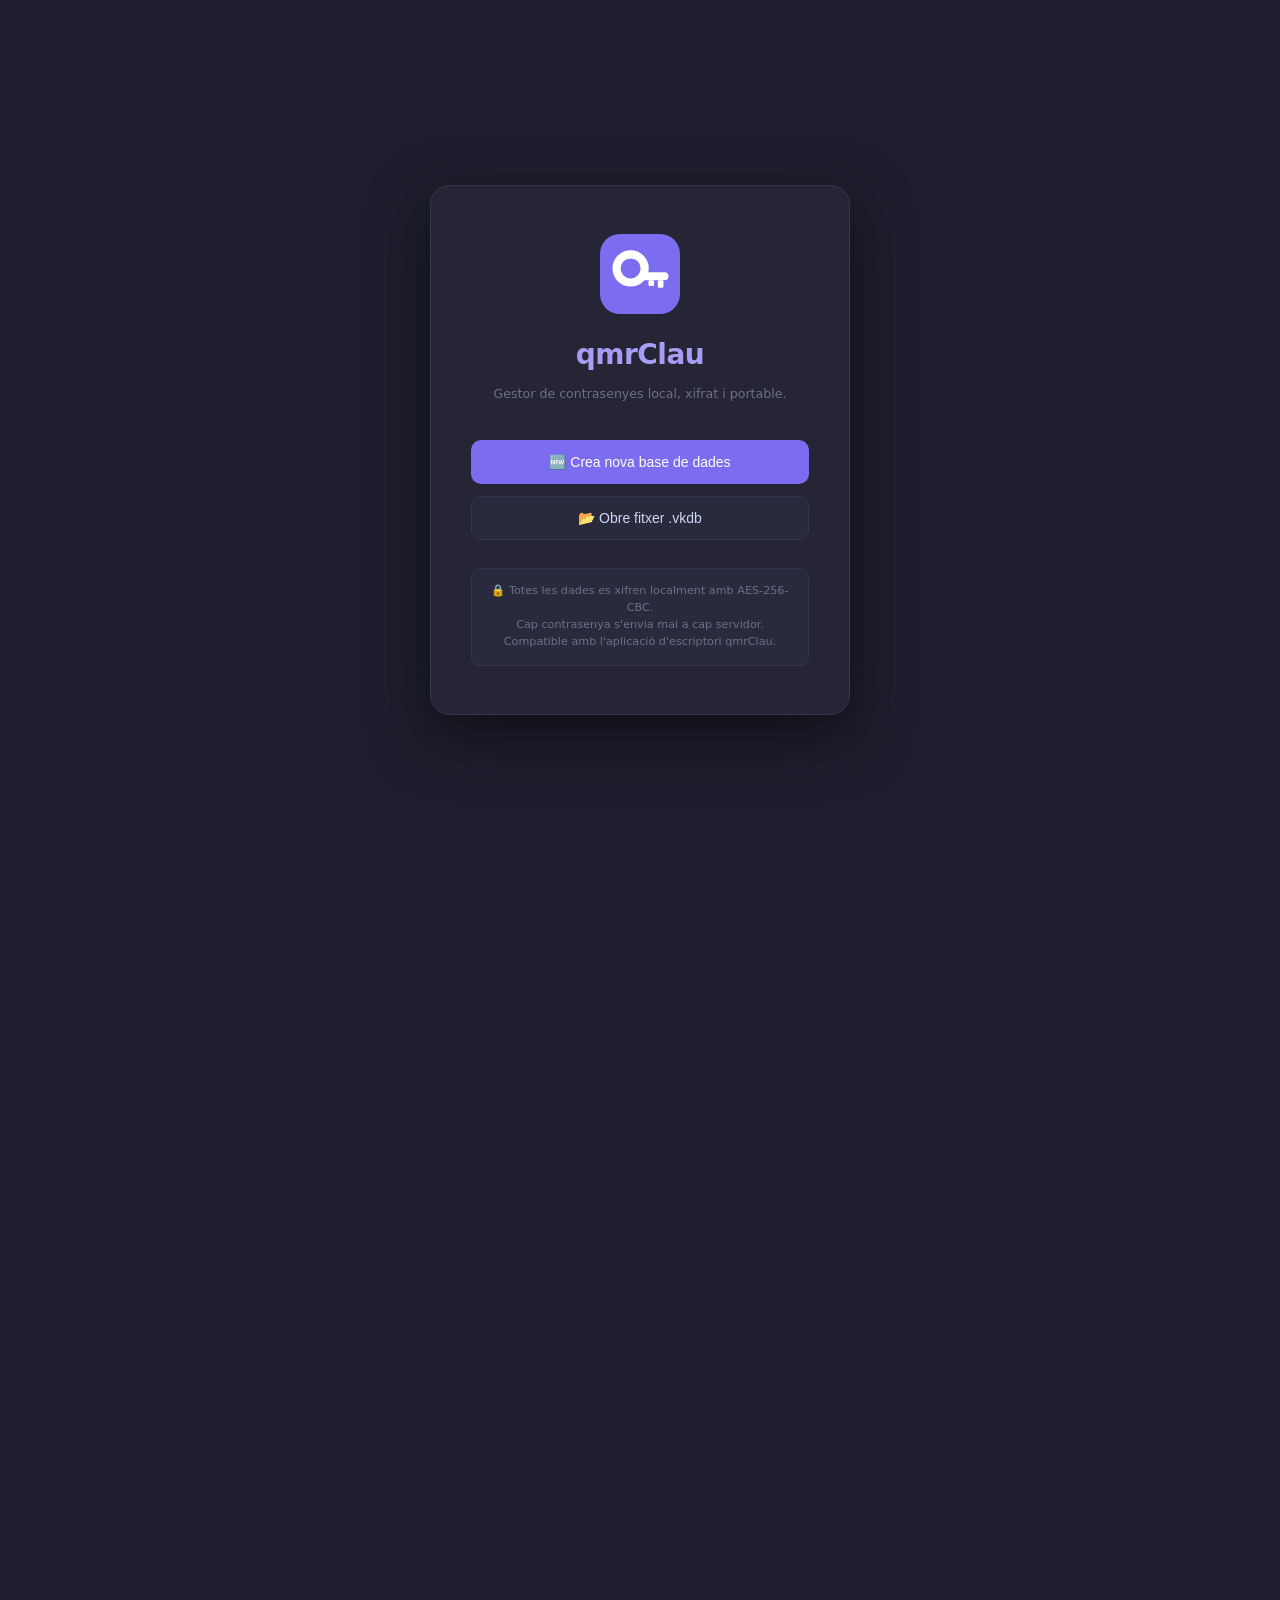
==== pwa/index.html @ 9c02b60f "feat: Implement WebCrypto-based encryption and database utilities - Added crypto.js for handling enc" ====
<!DOCTYPE html>
<html lang="ca">
<head>
  <meta charset="UTF-8">
  <meta name="viewport" content="width=device-width, initial-scale=1.0">
  <title>qmrClau</title>
  <link rel="manifest" href="manifest.json">
  <meta name="theme-color" content="#7c6cf0">
  <link rel="icon" href="icon.svg">
  <link rel="apple-touch-icon" href="icon.svg">
  <link rel="stylesheet" href="css/app.css">
</head>
<body>

  <!-- ===== WELCOME SCREEN ===== -->
  <div id="screen-welcome">
    <div class="welcome-card">
      <img src="icon.svg" alt="qmrClau" class="welcome-icon">
      <h1 class="welcome-title">qmrClau</h1>
      <p class="welcome-subtitle">Gestor de contrasenyes local, xifrat i portable.</p>
      <div class="welcome-buttons">
        <button id="btn-create" class="btn btn-primary">🆕 Crea nova base de dades</button>
        <button id="btn-open"   class="btn btn-secondary">📂 Obre fitxer .vkdb</button>
      </div>
      <div class="welcome-security">
        🔒 Totes les dades es xifren localment amb AES-256-CBC.<br>
        Cap contrasenya s'envia mai a cap servidor.<br>
        Compatible amb l'aplicació d'escriptori qmrClau.
      </div>
    </div>
  </div>

  <!-- ===== MAIN APP SCREEN ===== -->
  <div id="screen-main" hidden>

    <!-- Mobile sidebar overlay -->
    <div id="sidebar-overlay" class="sidebar-overlay hidden"></div>

    <div class="app-layout">

      <!-- Sidebar -->
      <aside id="sidebar" class="sidebar">
        <div class="sidebar-header">
          <img src="icon.svg" alt="" class="sidebar-logo">
          <span class="sidebar-title">qmrClau</span>
        </div>
        <div id="sidebar-filename" class="sidebar-filename"></div>
        <div id="tree-container" class="sidebar-tree"></div>
      </aside>

      <!-- Main content area -->
      <div class="main-content">

        <!-- Toolbar -->
        <div class="toolbar">
          <div class="toolbar-left">
            <!-- Hamburger (mobile only) -->
            <button id="btn-hamburger" class="btn-hamburger" title="Menú">☰</button>
            <!-- Breadcrumb -->
            <div id="breadcrumb" class="breadcrumb"></div>
          </div>
          <div class="toolbar-right">
            <input
              id="search-input"
              class="search-input"
              type="search"
              placeholder="🔍 Cerca…"
              aria-label="Cerca entrades"
            >
            <button id="btn-save" class="btn btn-icon" title="Desa (Ctrl+S)">
              💾
              <span class="unsaved-dot" aria-hidden="true"></span>
            </button>
            <button id="btn-generator" class="btn btn-icon" title="Generador de contrasenyes">⚡</button>
            <button id="btn-export"    class="btn btn-icon" title="Exporta a CSV">📤</button>
            <button id="btn-import"    class="btn btn-icon" title="Importa des de CSV">📥</button>
            <button id="btn-lock"      class="btn btn-icon" title="Bloqueja i tanca">🔒</button>
          </div>
        </div>

        <!-- Entries area -->
        <div class="entries-container">
          <div class="entries-header">
            <div>
              <span id="entries-header-title" class="entries-header-title">Selecciona un grup</span>
              <span id="entries-count"        class="entries-count"></span>
            </div>
            <button id="btn-add-entry" class="btn btn-primary btn-sm" hidden>
              + Afegeix entrada
            </button>
          </div>
          <div id="entries-grid" class="entries-grid"></div>
        </div>

      </div><!-- .main-content -->
    </div><!-- .app-layout -->
  </div><!-- #screen-main -->

  <!-- Modal overlay -->
  <div id="modal-overlay" class="modal-overlay hidden">
    <div id="modal-box" class="modal-box"></div>
  </div>

  <!-- Toast notifications -->
  <div id="toast" class="toast hidden"></div>

  <script type="module" src="js/app.js"></script>
  <script>
    if ('serviceWorker' in navigator) {
      navigator.serviceWorker.register('./sw.js', { scope: './' })
        .then(reg => console.log('SW registered', reg.scope))
        .catch(err => console.warn('SW registration failed', err));
    }
  </script>
</body>
</html>
---- pwa/css/app.css ----
/* qmrClau PWA - Dark Theme CSS */
:root {
  --bg: #1e1e2e;
  --bg2: #252535;
  --bg3: #2a2a3e;
  --accent: #7c6cf0;
  --accent-light: #a89df4;
  --text: #cdd6f4;
  --text-dim: #6c7086;
  --success: #4ecdc4;
  --warning: #ffe66d;
  --danger: #ff6b6b;
  --border: #363650;
  --radius: 10px;
}

*, *::before, *::after { box-sizing: border-box; margin: 0; padding: 0; }

html, body {
  height: 100%;
  font-family: 'Segoe UI', system-ui, -apple-system, sans-serif;
  background: var(--bg);
  color: var(--text);
  font-size: 14px;
  line-height: 1.5;
  overflow: hidden;
}

/* ===== SCROLLBARS ===== */
::-webkit-scrollbar { width: 6px; height: 6px; }
::-webkit-scrollbar-track { background: var(--bg); }
::-webkit-scrollbar-thumb { background: var(--border); border-radius: 3px; }
::-webkit-scrollbar-thumb:hover { background: var(--accent); }

/* ===== WELCOME SCREEN ===== */
#screen-welcome {
  display: flex;
  align-items: center;
  justify-content: center;
  min-height: 100vh;
  background: var(--bg);
  padding: 20px;
}

.welcome-card {
  background: var(--bg2);
  border: 1px solid var(--border);
  border-radius: 20px;
  padding: 48px 40px;
  max-width: 420px;
  width: 100%;
  text-align: center;
  box-shadow: 0 20px 60px rgba(0,0,0,0.5);
}

.welcome-icon {
  width: 80px;
  height: 80px;
  margin: 0 auto 20px;
  display: block;
  border-radius: 20px;
}

.welcome-title {
  font-size: 2rem;
  font-weight: 700;
  color: var(--accent-light);
  margin-bottom: 8px;
  letter-spacing: -0.5px;
}

.welcome-subtitle {
  color: var(--text-dim);
  font-size: 0.9rem;
  margin-bottom: 36px;
  line-height: 1.6;
}

.welcome-buttons {
  display: flex;
  flex-direction: column;
  gap: 12px;
  margin-bottom: 28px;
}

.welcome-security {
  font-size: 0.8rem;
  color: var(--text-dim);
  line-height: 1.5;
  padding: 14px;
  background: var(--bg3);
  border-radius: var(--radius);
  border: 1px solid var(--border);
}

/* ===== BUTTONS ===== */
.btn {
  display: inline-flex;
  align-items: center;
  justify-content: center;
  gap: 6px;
  min-height: 36px;
  padding: 0 16px;
  border: none;
  border-radius: var(--radius);
  font-size: 0.9rem;
  font-weight: 500;
  cursor: pointer;
  transition: all 0.15s ease;
  text-decoration: none;
  white-space: nowrap;
  user-select: none;
}

.btn:focus-visible {
  outline: 2px solid var(--accent);
  outline-offset: 2px;
}

.btn-primary {
  background: var(--accent);
  color: white;
  font-size: 1rem;
  min-height: 44px;
  padding: 0 24px;
}
.btn-primary:hover { background: #6a5cd8; transform: translateY(-1px); }
.btn-primary:active { transform: translateY(0); }

.btn-secondary {
  background: var(--bg3);
  color: var(--text);
  border: 1px solid var(--border);
  font-size: 1rem;
  min-height: 44px;
  padding: 0 24px;
}
.btn-secondary:hover { background: var(--border); border-color: var(--accent); }

.btn-icon {
  background: var(--bg3);
  color: var(--text);
  border: 1px solid var(--border);
  min-height: 36px;
  min-width: 36px;
  padding: 0 10px;
  font-size: 0.85rem;
  position: relative;
}
.btn-icon:hover { background: var(--accent); color: white; border-color: var(--accent); }

.btn-danger {
  background: transparent;
  color: var(--danger);
  border: 1px solid transparent;
  min-height: 30px;
  padding: 0 8px;
  font-size: 0.8rem;
}
.btn-danger:hover { background: rgba(255,107,107,0.15); border-color: var(--danger); }

.btn-success {
  background: var(--success);
  color: #1e1e2e;
  font-weight: 600;
}
.btn-success:hover { background: #3db8b0; }

.btn-sm {
  min-height: 28px;
  padding: 0 10px;
  font-size: 0.8rem;
  border-radius: 6px;
}

/* Unsaved dot on save button */
.btn-icon .unsaved-dot {
  position: absolute;
  top: 4px;
  right: 4px;
  width: 8px;
  height: 8px;
  background: var(--warning);
  border-radius: 50%;
  display: none;
}
.btn-icon.has-unsaved .unsaved-dot { display: block; }

/* ===== APP LAYOUT ===== */
#screen-main {
  display: flex;
  height: 100vh;
  overflow: hidden;
}

.app-layout {
  display: flex;
  width: 100%;
  height: 100%;
  overflow: hidden;
}

/* ===== SIDEBAR ===== */
.sidebar {
  width: 250px;
  min-width: 250px;
  background: var(--bg2);
  border-right: 1px solid var(--border);
  display: flex;
  flex-direction: column;
  overflow: hidden;
  transition: transform 0.25s ease;
}

.sidebar-header {
  display: flex;
  align-items: center;
  gap: 10px;
  padding: 14px 16px;
  border-bottom: 1px solid var(--border);
  background: var(--bg2);
}

.sidebar-logo {
  width: 28px;
  height: 28px;
  border-radius: 6px;
}

.sidebar-title {
  font-size: 1rem;
  font-weight: 700;
  color: var(--accent-light);
  flex: 1;
}

.sidebar-filename {
  font-size: 0.7rem;
  color: var(--text-dim);
  padding: 4px 16px 8px;
  border-bottom: 1px solid var(--border);
  overflow: hidden;
  text-overflow: ellipsis;
  white-space: nowrap;
}

.sidebar-tree {
  flex: 1;
  overflow-y: auto;
  padding: 8px 0;
}

/* ===== GROUP TREE ===== */
.tree-node {
  user-select: none;
}

.tree-row {
  display: flex;
  align-items: center;
  gap: 4px;
  padding: 5px 8px;
  cursor: pointer;
  border-radius: 6px;
  margin: 1px 6px;
  min-height: 32px;
  transition: background 0.1s;
  position: relative;
}

.tree-row:hover { background: var(--bg3); }
.tree-row.selected { background: var(--accent); color: white; }
.tree-row.selected .tree-name { color: white; }

.tree-toggle {
  width: 16px;
  font-size: 0.65rem;
  color: var(--text-dim);
  flex-shrink: 0;
  display: flex;
  align-items: center;
  justify-content: center;
}
.tree-row.selected .tree-toggle { color: rgba(255,255,255,0.7); }

.tree-icon {
  font-size: 0.85rem;
  flex-shrink: 0;
}

.tree-name {
  flex: 1;
  font-size: 0.85rem;
  color: var(--text);
  overflow: hidden;
  text-overflow: ellipsis;
  white-space: nowrap;
}

.tree-count {
  font-size: 0.7rem;
  color: var(--text-dim);
  background: var(--bg3);
  padding: 1px 5px;
  border-radius: 10px;
  flex-shrink: 0;
}
.tree-row.selected .tree-count {
  background: rgba(255,255,255,0.2);
  color: rgba(255,255,255,0.8);
}

.tree-actions {
  display: none;
  gap: 2px;
  align-items: center;
}

.tree-row:hover .tree-actions { display: flex; }

.tree-action-btn {
  background: transparent;
  border: none;
  color: var(--text-dim);
  cursor: pointer;
  padding: 2px 4px;
  border-radius: 4px;
  font-size: 0.75rem;
  min-width: 22px;
  min-height: 22px;
  display: flex;
  align-items: center;
  justify-content: center;
  transition: all 0.1s;
}
.tree-action-btn:hover { background: rgba(255,255,255,0.15); color: white; }
.tree-row.selected .tree-action-btn { color: rgba(255,255,255,0.6); }
.tree-row.selected .tree-action-btn:hover { background: rgba(255,255,255,0.2); color: white; }

.tree-children {
  padding-left: 16px;
}

.tree-children.collapsed { display: none; }

/* ===== MAIN CONTENT ===== */
.main-content {
  flex: 1;
  display: flex;
  flex-direction: column;
  overflow: hidden;
  background: var(--bg);
}

/* ===== TOOLBAR ===== */
.toolbar {
  display: flex;
  align-items: center;
  gap: 8px;
  padding: 10px 16px;
  border-bottom: 1px solid var(--border);
  background: var(--bg2);
  flex-wrap: wrap;
}

.toolbar-left {
  display: flex;
  align-items: center;
  gap: 6px;
  flex: 1;
  min-width: 0;
}

.toolbar-right {
  display: flex;
  align-items: center;
  gap: 6px;
}

.breadcrumb {
  font-size: 0.85rem;
  color: var(--text-dim);
  overflow: hidden;
  text-overflow: ellipsis;
  white-space: nowrap;
}

.breadcrumb span {
  color: var(--text);
  font-weight: 500;
}

.search-input {
  background: var(--bg3);
  border: 1px solid var(--border);
  border-radius: var(--radius);
  color: var(--text);
  padding: 6px 12px;
  font-size: 0.85rem;
  min-height: 36px;
  width: 180px;
  transition: border-color 0.15s, width 0.2s;
}
.search-input:focus {
  outline: none;
  border-color: var(--accent);
  width: 220px;
}
.search-input::placeholder { color: var(--text-dim); }

/* ===== ENTRIES AREA ===== */
.entries-container {
  flex: 1;
  overflow-y: auto;
  padding: 16px;
}

.entries-header {
  display: flex;
  align-items: center;
  justify-content: space-between;
  margin-bottom: 14px;
  gap: 10px;
}

.entries-header-title {
  font-size: 1.1rem;
  font-weight: 600;
  color: var(--text);
}

.entries-count {
  font-size: 0.8rem;
  color: var(--text-dim);
}

.entries-grid {
  display: grid;
  grid-template-columns: repeat(auto-fill, minmax(280px, 1fr));
  gap: 12px;
}

/* ===== ENTRY CARDS ===== */
.entry-card {
  background: var(--bg2);
  border: 1px solid var(--border);
  border-radius: var(--radius);
  padding: 14px;
  cursor: pointer;
  transition: border-color 0.15s, box-shadow 0.15s;
  display: flex;
  flex-direction: column;
  gap: 6px;
}

.entry-card:hover {
  border-color: var(--accent);
  box-shadow: 0 4px 16px rgba(124,108,240,0.2);
}

.entry-title {
  font-weight: 600;
  font-size: 0.95rem;
  color: var(--text);
  overflow: hidden;
  text-overflow: ellipsis;
  white-space: nowrap;
}

.entry-meta {
  display: flex;
  flex-direction: column;
  gap: 3px;
}

.entry-meta-line {
  font-size: 0.8rem;
  color: var(--text-dim);
  overflow: hidden;
  text-overflow: ellipsis;
  white-space: nowrap;
}

.entry-meta-line span {
  color: var(--accent-light);
  margin-right: 4px;
}

.entry-actions {
  display: flex;
  gap: 4px;
  margin-top: 4px;
  flex-wrap: wrap;
}

.entry-btn {
  background: var(--bg3);
  border: 1px solid var(--border);
  color: var(--text-dim);
  cursor: pointer;
  padding: 4px 8px;
  border-radius: 6px;
  font-size: 0.75rem;
  min-height: 28px;
  display: flex;
  align-items: center;
  gap: 3px;
  transition: all 0.1s;
  white-space: nowrap;
}
.entry-btn:hover { background: var(--accent); color: white; border-color: var(--accent); }
.entry-btn.danger:hover { background: var(--danger); border-color: var(--danger); }
.entry-btn:focus-visible { outline: 2px solid var(--accent); }

/* Search result card */
.search-result-card {
  background: var(--bg2);
  border: 1px solid var(--border);
  border-radius: var(--radius);
  padding: 12px 14px;
  cursor: pointer;
  transition: border-color 0.15s;
  margin-bottom: 8px;
}
.search-result-card:hover { border-color: var(--accent); }

.search-result-path {
  font-size: 0.75rem;
  color: var(--text-dim);
  margin-bottom: 4px;
}

/* Empty state */
.empty-state {
  display: flex;
  flex-direction: column;
  align-items: center;
  justify-content: center;
  padding: 60px 20px;
  color: var(--text-dim);
  text-align: center;
  gap: 12px;
}

.empty-state-icon {
  font-size: 3rem;
  opacity: 0.4;
}

.empty-state-text {
  font-size: 1rem;
}

.empty-state-hint {
  font-size: 0.85rem;
  opacity: 0.7;
}

/* ===== MODALS ===== */
.modal-overlay {
  position: fixed;
  inset: 0;
  background: rgba(0,0,0,0.7);
  display: flex;
  align-items: center;
  justify-content: center;
  z-index: 1000;
  padding: 20px;
  backdrop-filter: blur(4px);
}

.modal-overlay.hidden { display: none; }

.modal-box {
  background: var(--bg2);
  border: 1px solid var(--border);
  border-radius: 16px;
  padding: 28px;
  max-width: 480px;
  width: 100%;
  max-height: 90vh;
  overflow-y: auto;
  box-shadow: 0 24px 80px rgba(0,0,0,0.6);
  animation: modal-in 0.15s ease;
}

@keyframes modal-in {
  from { transform: scale(0.95); opacity: 0; }
  to { transform: scale(1); opacity: 1; }
}

.modal-title {
  font-size: 1.2rem;
  font-weight: 700;
  color: var(--text);
  margin-bottom: 20px;
}

.modal-body {
  display: flex;
  flex-direction: column;
  gap: 14px;
}

.modal-footer {
  display: flex;
  gap: 10px;
  justify-content: flex-end;
  margin-top: 20px;
}

/* ===== FORM FIELDS ===== */
.form-group {
  display: flex;
  flex-direction: column;
  gap: 6px;
}

.form-label {
  font-size: 0.85rem;
  color: var(--text-dim);
  font-weight: 500;
}

.form-input {
  background: var(--bg3);
  border: 1px solid var(--border);
  border-radius: var(--radius);
  color: var(--text);
  padding: 8px 12px;
  font-size: 0.9rem;
  min-height: 38px;
  transition: border-color 0.15s;
  width: 100%;
}

.form-input:focus {
  outline: none;
  border-color: var(--accent);
}

.form-input::placeholder { color: var(--text-dim); }

.form-textarea {
  resize: vertical;
  min-height: 80px;
  font-family: inherit;
}

/* Password field wrapper */
.pwd-wrap {
  position: relative;
  display: flex;
}

.pwd-wrap .form-input {
  padding-right: 80px;
}

.pwd-wrap .pwd-toggle {
  position: absolute;
  right: 0;
  top: 0;
  height: 100%;
  background: transparent;
  border: none;
  color: var(--text-dim);
  cursor: pointer;
  padding: 0 10px;
  font-size: 0.75rem;
  border-radius: 0 var(--radius) var(--radius) 0;
  display: flex;
  align-items: center;
  transition: color 0.1s;
}
.pwd-wrap .pwd-toggle:hover { color: var(--accent); }

.pwd-wrap .pwd-gen-btn {
  position: absolute;
  right: 55px;
  top: 50%;
  transform: translateY(-50%);
  background: transparent;
  border: none;
  color: var(--text-dim);
  cursor: pointer;
  padding: 4px 6px;
  font-size: 0.8rem;
  display: flex;
  align-items: center;
  transition: color 0.1s;
}
.pwd-wrap .pwd-gen-btn:hover { color: var(--accent); }

/* Strength bar */
.strength-bar-wrap {
  height: 4px;
  background: var(--bg3);
  border-radius: 2px;
  overflow: hidden;
  margin-top: 4px;
}

.strength-bar {
  height: 100%;
  border-radius: 2px;
  transition: width 0.2s, background 0.2s;
}

.strength-label {
  font-size: 0.75rem;
  margin-top: 2px;
}

/* ===== GENERATOR DIALOG ===== */
.generator-controls {
  display: flex;
  flex-direction: column;
  gap: 12px;
}

.gen-length-row {
  display: flex;
  align-items: center;
  gap: 12px;
}

.gen-length-row label {
  font-size: 0.85rem;
  color: var(--text-dim);
  min-width: 80px;
}

.gen-length-row input[type=range] {
  flex: 1;
  accent-color: var(--accent);
}

.gen-length-val {
  min-width: 32px;
  text-align: center;
  font-weight: 600;
  color: var(--accent-light);
}

.gen-checkboxes {
  display: grid;
  grid-template-columns: 1fr 1fr;
  gap: 8px;
}

.gen-checkbox {
  display: flex;
  align-items: center;
  gap: 8px;
  cursor: pointer;
  font-size: 0.85rem;
  color: var(--text);
}

.gen-checkbox input[type=checkbox] {
  accent-color: var(--accent);
  width: 16px;
  height: 16px;
}

.gen-output-row {
  display: flex;
  gap: 8px;
  align-items: center;
}

.gen-output {
  flex: 1;
  background: var(--bg3);
  border: 1px solid var(--border);
  border-radius: var(--radius);
  color: var(--accent-light);
  padding: 8px 12px;
  font-size: 0.9rem;
  font-family: 'Consolas', 'Courier New', monospace;
  min-height: 38px;
  word-break: break-all;
}

/* ===== MOVE ENTRY TREE ===== */
.move-tree {
  border: 1px solid var(--border);
  border-radius: var(--radius);
  background: var(--bg3);
  max-height: 260px;
  overflow-y: auto;
}

.move-tree-node {
  padding: 6px 10px;
  cursor: pointer;
  border-radius: 6px;
  margin: 2px 4px;
  font-size: 0.85rem;
  display: flex;
  align-items: center;
  gap: 6px;
  transition: background 0.1s;
}
.move-tree-node:hover { background: var(--bg2); }
.move-tree-node.selected { background: var(--accent); color: white; }

/* ===== TOAST ===== */
.toast {
  position: fixed;
  bottom: 24px;
  left: 50%;
  transform: translateX(-50%);
  background: var(--bg3);
  border: 1px solid var(--border);
  border-radius: 24px;
  padding: 10px 20px;
  font-size: 0.85rem;
  color: var(--text);
  box-shadow: 0 8px 24px rgba(0,0,0,0.5);
  z-index: 2000;
  white-space: nowrap;
  transition: opacity 0.3s, transform 0.3s;
}

.toast.hidden {
  display: none;
}

.toast.success { border-color: var(--success); color: var(--success); }
.toast.warning { border-color: var(--warning); color: var(--warning); }
.toast.danger { border-color: var(--danger); color: var(--danger); }

/* ===== MOBILE ===== */
.sidebar-overlay {
  display: none;
  position: fixed;
  inset: 0;
  background: rgba(0,0,0,0.6);
  z-index: 100;
}

.sidebar-overlay.hidden { display: none !important; }

.btn-hamburger {
  display: none;
  background: var(--bg3);
  border: 1px solid var(--border);
  color: var(--text);
  cursor: pointer;
  min-height: 36px;
  min-width: 36px;
  padding: 0 10px;
  border-radius: var(--radius);
  font-size: 1rem;
  align-items: center;
  justify-content: center;
}

@media (max-width: 768px) {
  .btn-hamburger {
    display: flex;
  }

  .sidebar {
    position: fixed;
    left: 0;
    top: 0;
    height: 100%;
    z-index: 200;
    transform: translateX(-100%);
    box-shadow: 4px 0 20px rgba(0,0,0,0.5);
  }

  .sidebar.open {
    transform: translateX(0);
  }

  .sidebar-overlay {
    display: block;
  }

  .entries-grid {
    grid-template-columns: 1fr;
  }

  .search-input {
    width: 120px;
  }

  .search-input:focus {
    width: 150px;
  }

  .toolbar {
    gap: 6px;
    padding: 8px 12px;
  }

  .welcome-card {
    padding: 32px 24px;
  }
}

/* ===== MISC ===== */
.text-accent { color: var(--accent-light); }
.text-dim { color: var(--text-dim); }
.text-danger { color: var(--danger); }
.text-success { color: var(--success); }
.text-warning { color: var(--warning); }

.separator {
  height: 1px;
  background: var(--border);
  margin: 4px 0;
}

/* Confirm dialog */
.dlg-confirm-msg {
  font-size: 0.95rem;
  color: var(--text);
  line-height: 1.6;
}

/* Clipboard countdown */
.clipboard-timer {
  font-size: 0.7rem;
  color: var(--warning);
  margin-top: 2px;
}
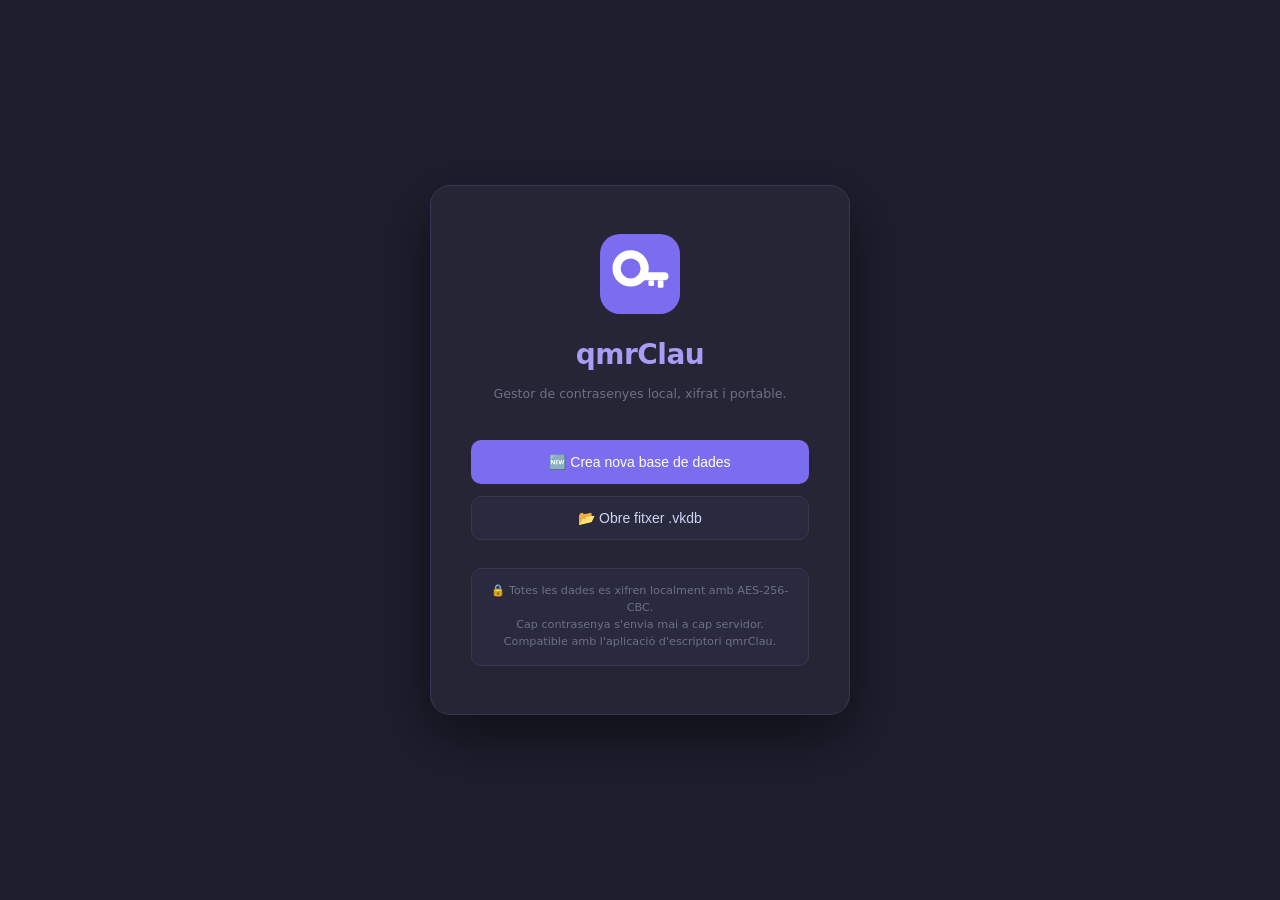
==== commit 73647499: "fix: Update visibility handling for screens and increment cache version" ====
--- a/pwa/index.html
+++ b/pwa/index.html
@@ -31,7 +31,7 @@
   </div>
 
   <!-- ===== MAIN APP SCREEN ===== -->
-  <div id="screen-main" hidden>
+  <div id="screen-main" style="display:none">
 
     <!-- Mobile sidebar overlay -->
     <div id="sidebar-overlay" class="sidebar-overlay hidden"></div>
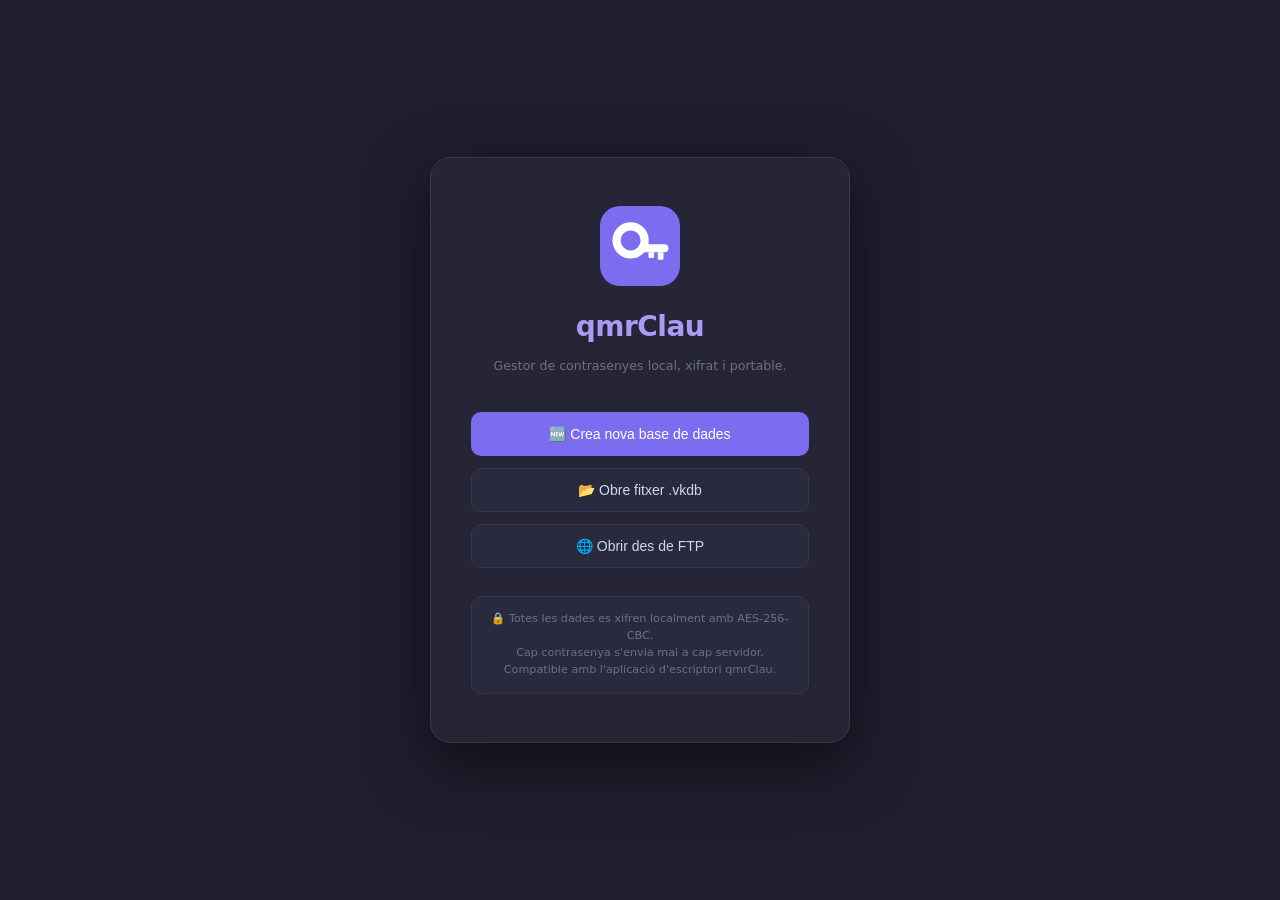
==== commit 0396ee40: "feat: Afegir suport per FTP amb un proxy i funcionalitat de duplicació d'entrades" ====
--- a/pwa/index.html
+++ b/pwa/index.html
@@ -12,6 +12,7 @@
 </head>
 <body>
 
+  
   <!-- ===== WELCOME SCREEN ===== -->
   <div id="screen-welcome">
     <div class="welcome-card">
@@ -21,6 +22,7 @@
       <div class="welcome-buttons">
         <button id="btn-create" class="btn btn-primary">🆕 Crea nova base de dades</button>
         <button id="btn-open"   class="btn btn-secondary">📂 Obre fitxer .vkdb</button>
+        <button id="btn-ftp"    class="btn btn-secondary">🌐 Obrir des de FTP</button>
       </div>
       <div class="welcome-security">
         🔒 Totes les dades es xifren localment amb AES-256-CBC.<br>
--- a/pwa/css/app.css
+++ b/pwa/css/app.css
@@ -609,6 +609,17 @@
   margin-top: 20px;
 }
 
+/* ===== FTP GRID ===== */
+.ftp-grid {
+  display: grid;
+  grid-template-columns: 1fr 1fr;
+  gap: 12px;
+}
+@media (max-width: 480px) {
+  .ftp-grid { grid-template-columns: 1fr; }
+  .ftp-grid .form-group[style*="grid-column"] { grid-column: 1 !important; }
+}
+
 /* ===== FORM FIELDS ===== */
 .form-group {
   display: flex;
@@ -691,6 +702,28 @@
   transition: color 0.1s;
 }
 .pwd-wrap .pwd-gen-btn:hover { color: var(--accent); }
+
+/* URL field wrapper */
+.url-wrap {
+  display: flex;
+  gap: 6px;
+}
+.url-wrap .form-input {
+  flex: 1;
+  min-width: 0;
+}
+.url-open-btn {
+  flex-shrink: 0;
+  background: var(--bg-entry);
+  border: none;
+  border-radius: 6px;
+  color: var(--text-dim);
+  cursor: pointer;
+  font-size: 16px;
+  padding: 0 10px;
+  transition: color 0.1s;
+}
+.url-open-btn:hover { color: var(--accent); }
 
 /* Strength bar */
 .strength-bar-wrap {
@@ -929,3 +962,5 @@
   color: var(--warning);
   margin-top: 2px;
 }
+
+/* Tag badge */
